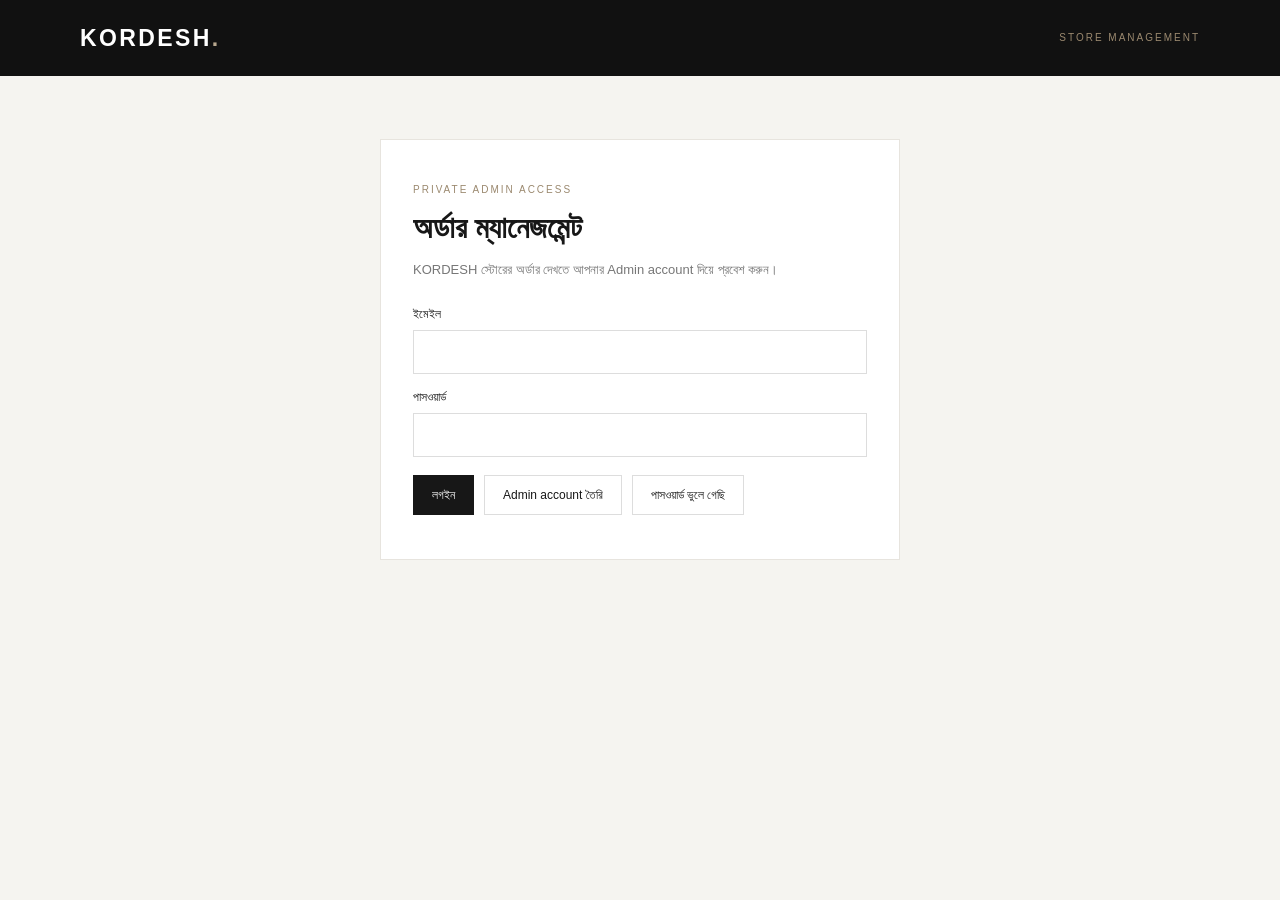
==== admin.html @ 3bc01f00 "Add customer care live chat inbox to admin" ====
<!doctype html>
<html lang="bn">
<head>
<meta charset="utf-8"><meta name="viewport" content="width=device-width,initial-scale=1">
<meta name="robots" content="noindex,nofollow"><meta name="theme-color" content="#111">
<title>KORDESH | Admin</title><link rel="stylesheet" href="admin.css">
</head>
<body>
<header class="top"><a href="./">KORDESH<span>.</span></a><small>STORE MANAGEMENT</small></header>
<main class="wrap">
<section id="authPanel" class="panel auth">
<p class="eyebrow">PRIVATE ADMIN ACCESS</p><h1>অর্ডার ম্যানেজমেন্ট</h1><p class="muted">KORDESH স্টোরের অর্ডার দেখতে আপনার Admin account দিয়ে প্রবেশ করুন।</p>
<form id="authForm"><label>ইমেইল<input id="email" type="email" autocomplete="email" required></label><label>পাসওয়ার্ড<input id="password" type="password" minlength="8" autocomplete="current-password" required></label><div class="actions"><button type="submit" id="loginBtn">লগইন</button><button type="button" class="secondary" id="signupBtn">Admin account তৈরি</button><button type="button" class="secondary" id="resetBtn">পাসওয়ার্ড ভুলে গেছি</button></div></form>
<p id="authMessage" class="message" role="status"></p>
<div id="identityHelp" class="identity" hidden><strong>আপনার User ID</strong><code id="userId"></code><p>এই ID আমাকে পাঠান। আমি এটিকে KORDESH Admin হিসেবে অনুমোদন করব। অনুমোদনের আগে অর্ডার দেখা যাবে না।</p></div>
</section>
<section id="dashboard" hidden>
<div class="dash-head"><div><p class="eyebrow">KORDESH / ORDERS</p><h1>অর্ডারসমূহ</h1><p id="signedInAs" class="muted"></p></div><button id="logoutBtn" class="secondary">লগআউট</button></div>
<div class="toolbar"><div class="stats"><div><small>মোট অর্ডার</small><strong id="totalCount">0</strong></div><div><small>পেন্ডিং</small><strong id="pendingCount">0</strong></div><div><small>সম্পন্ন</small><strong id="deliveredCount">0</strong></div></div><div class="tools"><input id="orderSearch" type="search" placeholder="অর্ডার, নাম বা ফোন খুঁজুন"><select id="statusFilter"><option value="all">সব স্ট্যাটাস</option><option value="pending">Pending</option><option value="confirmed">Confirmed</option><option value="processing">Processing</option><option value="shipped">Shipped</option><option value="delivered">Delivered</option><option value="cancelled">Cancelled</option></select><button id="refreshBtn" class="secondary">রিফ্রেশ</button><button id="exportBtn" class="secondary">CSV ডাউনলোড</button></div></div>
<div id="orders" class="orders"></div><p id="dashMessage" class="message"></p>
<section class="chat-admin panel" id="customerCarePanel">
<div class="chat-admin-head"><div><p class="eyebrow">KORDESH / CUSTOMER CARE</p><h2>লাইভ কাস্টমার চ্যাট</h2></div><button id="chatRefreshBtn" class="secondary" type="button">চ্যাট রিফ্রেশ</button></div>
<div class="chat-admin-layout"><div class="chat-inbox" id="chatInbox"><p class="muted">চ্যাট লোড হচ্ছে...</p></div><div class="chat-conversation"><div class="chat-conversation-title" id="chatConversationTitle">একটি কথোপকথন নির্বাচন করুন</div><div class="chat-thread" id="chatThread"><p class="muted">কাস্টমারের মেসেজ এখানে দেখা যাবে।</p></div><form id="chatReplyForm" class="chat-reply-form"><input id="chatReplyInput" maxlength="1000" placeholder="আপনার উত্তর লিখুন..." autocomplete="off" disabled><button type="submit" disabled>Send</button></form><button id="chatCloseBtn" class="secondary" type="button" disabled>চ্যাট বন্ধ করুন</button></div></div>
<p id="chatAdminMessage" class="message" role="status"></p>
</section>
</section>
<section id="recoveryPanel" class="panel auth" hidden><p class="eyebrow">ACCOUNT SECURITY</p><h1>নতুন পাসওয়ার্ড</h1><form id="recoveryForm"><label>নতুন পাসওয়ার্ড<input id="newPassword" type="password" minlength="8" required autocomplete="new-password"></label><button type="submit">পাসওয়ার্ড সংরক্ষণ</button></form><p id="recoveryMessage" class="message"></p></section>
</main>
<script type="module" src="admin.js"></script>
</body></html>
---- admin.css ----
*{box-sizing:border-box}body{margin:0;background:#f5f4f0;color:#171717;font:15px/1.6 Arial,'Noto Sans Bengali',sans-serif}.top{height:76px;background:#111;color:#fff;display:flex;align-items:center;justify-content:space-between;padding:0 max(22px,calc((100% - 1120px)/2));letter-spacing:.16em}.top a{font-size:23px;font-weight:800;color:white;text-decoration:none}.top a span{color:#b8a88f}.top small,.eyebrow{font-size:10px;letter-spacing:.2em;color:#9b896f}.wrap{max-width:1120px;margin:48px auto;padding:0 20px}.panel{background:#fff;border:1px solid #e7e4de;padding:32px;max-width:520px;margin:7vh auto}.auth h1,.dash-head h1{font-size:30px;line-height:1.3;margin:8px 0}.muted{color:#777;font-size:13px}.auth form{margin-top:24px}.auth label{display:block;font-size:12px;margin:14px 0}.auth input{display:block;width:100%;padding:13px;border:1px solid #ddd;margin-top:6px;font-size:14px}.actions,.tools{display:flex;gap:10px;flex-wrap:wrap;margin-top:18px}button,select{border:1px solid #171717;background:#171717;color:#fff;padding:12px 18px;cursor:pointer;font-size:12px}.secondary,select{background:white;color:#171717;border-color:#ddd}.message{font-size:12px;color:#5e6e56}.identity{margin-top:18px;background:#f3f0ea;padding:16px;font-size:12px}.identity code{display:block;overflow-wrap:anywhere;padding:8px;background:#fff;margin-top:8px}.dash-head,.toolbar{display:flex;justify-content:space-between;align-items:center;gap:20px}.toolbar{background:#fff;border:1px solid #e6e2da;padding:18px;margin:26px 0}.stats{display:flex;gap:28px}.stats div{display:grid}.stats small{font-size:11px;color:#777}.stats strong{font-size:25px}.orders{display:grid;gap:14px}.order{background:white;border:1px solid #e7e4de;padding:20px}.order-head{display:flex;justify-content:space-between;gap:12px;flex-wrap:wrap}.order-head h3{margin:0;font-size:16px}.order-meta{font-size:11px;color:#777}.order-grid{display:grid;grid-template-columns:1fr 1fr;gap:10px;margin:16px 0;font-size:12px}.order-grid p{margin:0;overflow-wrap:anywhere}.items{border-top:1px solid #eee;padding-top:12px;font-size:12px}.order-bottom{display:flex;justify-content:space-between;align-items:center;gap:15px;flex-wrap:wrap;margin-top:14px}.order-bottom select{min-width:145px}.total{font-size:18px;font-weight:bold}@media(max-width:650px){.wrap{margin:24px auto}.panel{padding:22px}.dash-head,.toolbar{align-items:flex-start;flex-direction:column}.order-grid{grid-template-columns:1fr}.stats{width:100%;justify-content:space-between}.tools{width:100%}.tools select{flex:1}}
/* Phase 2 admin dashboard tools */
.tools{align-items:center}.tools input{min-width:220px;max-width:100%;padding:12px 13px;border:1px solid #ddd;background:#fff;color:#171717;font-size:12px}.tools input:focus{outline:2px solid #b8a88f;outline-offset:1px}.stats{flex-wrap:wrap}.stats div{min-width:72px}.order a{color:#171717;text-decoration:underline;text-underline-offset:3px}.order select:disabled{opacity:.55;cursor:wait}@media(max-width:650px){.tools{display:grid;grid-template-columns:1fr 1fr}.tools input{grid-column:1/-1;min-width:0;width:100%}.tools button,.tools select{width:100%;padding:12px 8px}.stats{gap:14px}.stats div{min-width:0}.stats strong{font-size:22px}}
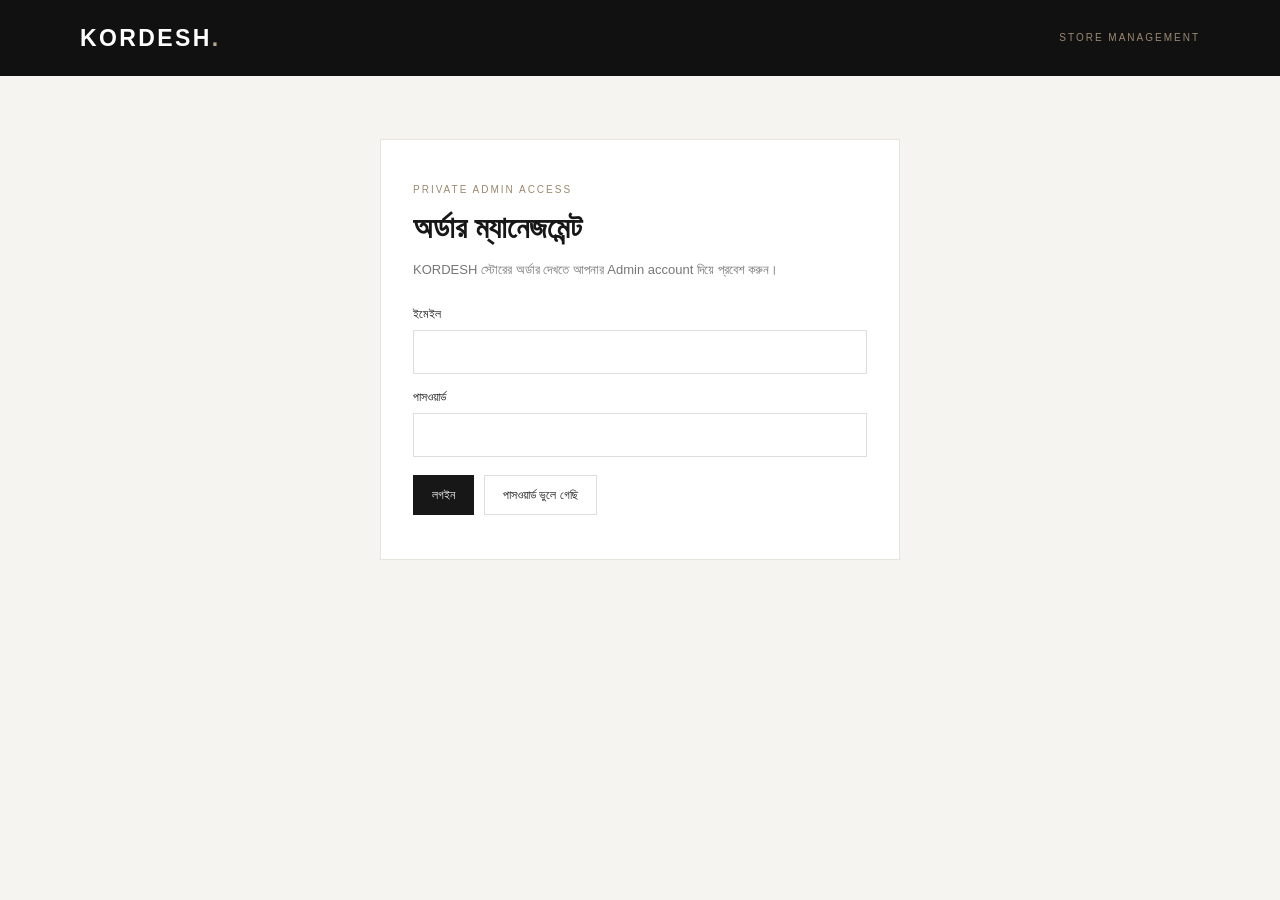
==== commit b3bef750: "Remove public admin registration" ====
--- a/admin.html
+++ b/admin.html
@@ -3,16 +3,16 @@
 <head>
 <meta charset="utf-8"><meta name="viewport" content="width=device-width,initial-scale=1">
 <meta name="robots" content="noindex,nofollow"><meta name="theme-color" content="#111">
-<title>KORDESH | Admin</title><link rel="stylesheet" href="admin.css">
+<title>KORDESH | Admin</title><link rel="stylesheet" href="admin.css?v=private-admin-only-20261110-2">
 </head>
 <body>
 <header class="top"><a href="./">KORDESH<span>.</span></a><small>STORE MANAGEMENT</small></header>
 <main class="wrap">
 <section id="authPanel" class="panel auth">
 <p class="eyebrow">PRIVATE ADMIN ACCESS</p><h1>অর্ডার ম্যানেজমেন্ট</h1><p class="muted">KORDESH স্টোরের অর্ডার দেখতে আপনার Admin account দিয়ে প্রবেশ করুন।</p>
-<form id="authForm"><label>ইমেইল<input id="email" type="email" autocomplete="email" required></label><label>পাসওয়ার্ড<input id="password" type="password" minlength="8" autocomplete="current-password" required></label><div class="actions"><button type="submit" id="loginBtn">লগইন</button><button type="button" class="secondary" id="signupBtn">Admin account তৈরি</button><button type="button" class="secondary" id="resetBtn">পাসওয়ার্ড ভুলে গেছি</button></div></form>
+<form id="authForm"><label>ইমেইল<input id="email" type="email" autocomplete="email" required></label><label>পাসওয়ার্ড<input id="password" type="password" minlength="8" autocomplete="current-password" required></label><div class="actions"><button type="submit" id="loginBtn">লগইন</button><button type="button" class="secondary" id="resetBtn">পাসওয়ার্ড ভুলে গেছি</button></div></form>
 <p id="authMessage" class="message" role="status"></p>
-<div id="identityHelp" class="identity" hidden><strong>আপনার User ID</strong><code id="userId"></code><p>এই ID আমাকে পাঠান। আমি এটিকে KORDESH Admin হিসেবে অনুমোদন করব। অনুমোদনের আগে অর্ডার দেখা যাবে না।</p></div>
+
 </section>
 <section id="dashboard" hidden>
 <div class="dash-head"><div><p class="eyebrow">KORDESH / ORDERS</p><h1>অর্ডারসমূহ</h1><p id="signedInAs" class="muted"></p></div><button id="logoutBtn" class="secondary">লগআউট</button></div>
@@ -26,5 +26,5 @@
 </section>
 <section id="recoveryPanel" class="panel auth" hidden><p class="eyebrow">ACCOUNT SECURITY</p><h1>নতুন পাসওয়ার্ড</h1><form id="recoveryForm"><label>নতুন পাসওয়ার্ড<input id="newPassword" type="password" minlength="8" required autocomplete="new-password"></label><button type="submit">পাসওয়ার্ড সংরক্ষণ</button></form><p id="recoveryMessage" class="message"></p></section>
 </main>
-<script type="module" src="admin.js"></script>
+<script type="module" src="admin.js?v=private-admin-only-20261110-2"></script>
 </body></html>
--- a/admin.css
+++ b/admin.css
@@ -1,3 +1,9 @@
 *{box-sizing:border-box}body{margin:0;background:#f5f4f0;color:#171717;font:15px/1.6 Arial,'Noto Sans Bengali',sans-serif}.top{height:76px;background:#111;color:#fff;display:flex;align-items:center;justify-content:space-between;padding:0 max(22px,calc((100% - 1120px)/2));letter-spacing:.16em}.top a{font-size:23px;font-weight:800;color:white;text-decoration:none}.top a span{color:#b8a88f}.top small,.eyebrow{font-size:10px;letter-spacing:.2em;color:#9b896f}.wrap{max-width:1120px;margin:48px auto;padding:0 20px}.panel{background:#fff;border:1px solid #e7e4de;padding:32px;max-width:520px;margin:7vh auto}.auth h1,.dash-head h1{font-size:30px;line-height:1.3;margin:8px 0}.muted{color:#777;font-size:13px}.auth form{margin-top:24px}.auth label{display:block;font-size:12px;margin:14px 0}.auth input{display:block;width:100%;padding:13px;border:1px solid #ddd;margin-top:6px;font-size:14px}.actions,.tools{display:flex;gap:10px;flex-wrap:wrap;margin-top:18px}button,select{border:1px solid #171717;background:#171717;color:#fff;padding:12px 18px;cursor:pointer;font-size:12px}.secondary,select{background:white;color:#171717;border-color:#ddd}.message{font-size:12px;color:#5e6e56}.identity{margin-top:18px;background:#f3f0ea;padding:16px;font-size:12px}.identity code{display:block;overflow-wrap:anywhere;padding:8px;background:#fff;margin-top:8px}.dash-head,.toolbar{display:flex;justify-content:space-between;align-items:center;gap:20px}.toolbar{background:#fff;border:1px solid #e6e2da;padding:18px;margin:26px 0}.stats{display:flex;gap:28px}.stats div{display:grid}.stats small{font-size:11px;color:#777}.stats strong{font-size:25px}.orders{display:grid;gap:14px}.order{background:white;border:1px solid #e7e4de;padding:20px}.order-head{display:flex;justify-content:space-between;gap:12px;flex-wrap:wrap}.order-head h3{margin:0;font-size:16px}.order-meta{font-size:11px;color:#777}.order-grid{display:grid;grid-template-columns:1fr 1fr;gap:10px;margin:16px 0;font-size:12px}.order-grid p{margin:0;overflow-wrap:anywhere}.items{border-top:1px solid #eee;padding-top:12px;font-size:12px}.order-bottom{display:flex;justify-content:space-between;align-items:center;gap:15px;flex-wrap:wrap;margin-top:14px}.order-bottom select{min-width:145px}.total{font-size:18px;font-weight:bold}@media(max-width:650px){.wrap{margin:24px auto}.panel{padding:22px}.dash-head,.toolbar{align-items:flex-start;flex-direction:column}.order-grid{grid-template-columns:1fr}.stats{width:100%;justify-content:space-between}.tools{width:100%}.tools select{flex:1}}
 /* Phase 2 admin dashboard tools */
 .tools{align-items:center}.tools input{min-width:220px;max-width:100%;padding:12px 13px;border:1px solid #ddd;background:#fff;color:#171717;font-size:12px}.tools input:focus{outline:2px solid #b8a88f;outline-offset:1px}.stats{flex-wrap:wrap}.stats div{min-width:72px}.order a{color:#171717;text-decoration:underline;text-underline-offset:3px}.order select:disabled{opacity:.55;cursor:wait}@media(max-width:650px){.tools{display:grid;grid-template-columns:1fr 1fr}.tools input{grid-column:1/-1;min-width:0;width:100%}.tools button,.tools select{width:100%;padding:12px 8px}.stats{gap:14px}.stats div{min-width:0}.stats strong{font-size:22px}}
+
+/* Customer care admin inbox */
+.chat-admin{margin-top:28px}.chat-admin-head{display:flex;justify-content:space-between;align-items:center;gap:12px;margin-bottom:18px}.chat-admin-head h2{margin:0;font-size:24px}.chat-admin-layout{display:grid;grid-template-columns:minmax(210px, .8fr) minmax(0,1.6fr);gap:14px;min-height:390px}.chat-inbox{border:1px solid #e5e2dc;border-radius:12px;overflow:auto;max-height:480px}.chat-inbox-item{display:block;width:100%;padding:13px;text-align:left;border:0;border-bottom:1px solid #eee;background:#fff;cursor:pointer}.chat-inbox-item.selected{background:#f0eee9}.chat-inbox-item strong,.chat-inbox-item small,.chat-inbox-item span{display:block}.chat-inbox-item small{color:#777;font-size:10px;margin:4px 0}.chat-inbox-item span{font-size:12px;color:#555;overflow:hidden;text-overflow:ellipsis;white-space:nowrap}.chat-conversation{display:flex;flex-direction:column;min-width:0;border:1px solid #e5e2dc;border-radius:12px;padding:12px}.chat-conversation-title{font-weight:700;padding:3px 0 12px}.chat-thread{height:290px;overflow:auto;background:#faf9f7;border-radius:9px;padding:12px;display:flex;flex-direction:column;gap:10px}.admin-chat-message{max-width:86%;padding:9px 11px;border-radius:10px;background:#eee}.admin-chat-message.agent{align-self:flex-end;background:#171717;color:white}.admin-chat-message small,.admin-chat-message time{display:block;font-size:10px;opacity:.7}.admin-chat-message p{margin:5px 0;font-size:13px;white-space:pre-wrap;overflow-wrap:anywhere}.chat-reply-form{display:flex;gap:8px;margin:12px 0}.chat-reply-form input{flex:1;min-width:0;padding:12px;border:1px solid #ddd}.chat-reply-form button{padding:0 18px;border:0;background:#171717;color:white}.chat-reply-form button:disabled{opacity:.5}.chat-conversation>#chatCloseBtn{align-self:flex-start}@media(max-width:650px){.chat-admin-layout{grid-template-columns:1fr}.chat-inbox{max-height:220px}.chat-admin-head{align-items:flex-start;flex-direction:column}}
+
+.admin-chat-message.system{align-self:center;max-width:96%;background:#f6f0e5;color:#665b47;text-align:center}
+.chat-inbox-item .chat-rating{display:block;color:#9b711f;font-size:11px;margin-top:4px}
